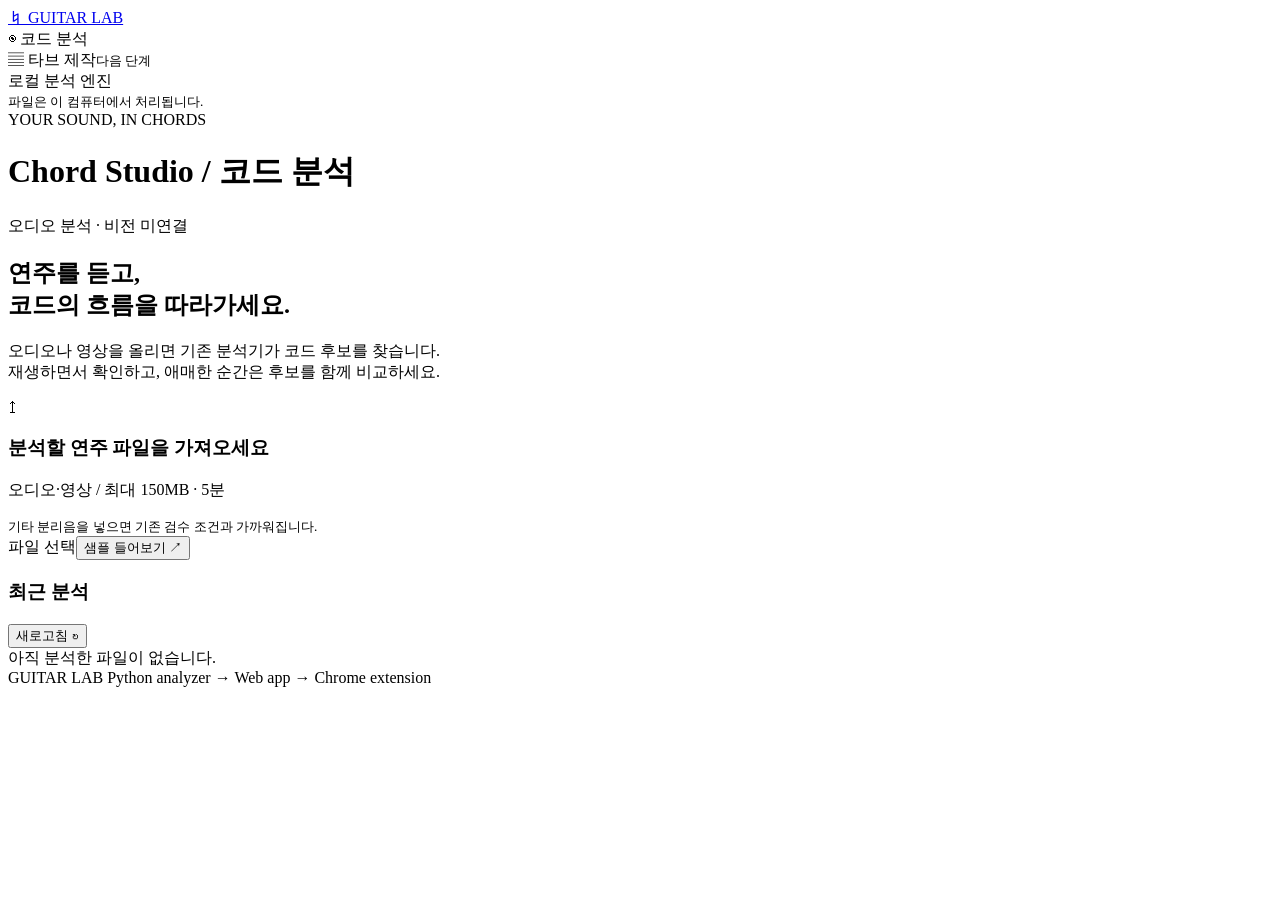
==== webapp/static/index.html @ 2b5b57dd "Import guitar chord analyzer, vision research, web app and development reports" ====
<!doctype html>
<html lang="ko">
<head><meta charset="utf-8"><meta name="viewport" content="width=device-width,initial-scale=1"><title>Chord Studio · Guitar Lab</title><link rel="stylesheet" href="/style.css"></head>
<body>
<aside><a class="brand" href="/" aria-label="Chord Studio 홈"><span class="logo">♮</span> GUITAR LAB</a><div class="nav active">◉ <span>코드 분석</span></div><div class="nav muted">▤ <span>타브 제작</span><small>다음 단계</small></div><div class="aside-bottom"><span class="dot"></span> 로컬 분석 엔진<br><small>파일은 이 컴퓨터에서 처리됩니다.</small></div></aside>
<main><header><div><span class="eyebrow">YOUR SOUND, IN CHORDS</span><h1>Chord Studio<span> / 코드 분석</span></h1></div><span class="pill">오디오 분석 · 비전 미연결</span></header>
<section id="intro"><div><h2>연주를 듣고,<br>코드의 흐름을 따라가세요.</h2><p>오디오나 영상을 올리면 기존 분석기가 코드 후보를 찾습니다.<br>재생하면서 확인하고, 애매한 순간은 후보를 함께 비교하세요.</p></div><div class="sound-art" aria-hidden="true"><i></i><i></i><i></i><i></i><i></i><i></i><i></i><i></i><i></i><i></i><i></i><i></i><i></i></div></section>
<section class="upload" id="drop"><div class="upload-icon">↥</div><div><h3>분석할 연주 파일을 가져오세요</h3><p id="file-name">오디오·영상 / 최대 150MB · 5분</p><small>기타 분리음을 넣으면 기존 검수 조건과 가까워집니다.</small></div><div class="upload-actions"><label class="button primary" for="file">파일 선택</label><input id="file" type="file" accept="audio/*,video/*" hidden><button id="demo">샘플 들어보기 ↗</button></div></section>
<div id="notice" role="status" aria-live="polite"></div><section id="progress" hidden><div class="progress-title"><strong id="progress-message">분석 대기 중</strong><span id="percent">0%</span></div><progress id="bar" max="100" value="0"></progress><small>분석이 끝나면 재생 화면이 열립니다. 긴 파일은 시간이 걸릴 수 있어요.</small></section>
<section id="workspace" hidden><div class="section-head"><div><span class="eyebrow">PLAY & EXPLORE</span><h2 id="track-name">분석 결과</h2></div><a id="download" class="button" download="chords.json">JSON 내보내기 ↓</a></div>
<div class="analysis-grid"><div class="player-card"><div class="stage"><video id="player" controls preload="metadata" playsinline></video><div id="audio-art" aria-hidden="true"><span>♬</span><p>GUITAR SESSION</p></div><div class="overlay"><small id="overlay-caption">현재 코드 후보</small><strong id="overlay-chord">—</strong><span id="overlay-sub">재생해서 확인하세요</span></div></div><div class="player-footer"><span id="clock">00:00 / 00:00</span><span>사전 분석 · 재생 시간 동기화</span></div></div>
<div class="detail-card"><span class="eyebrow">CHORD INSPECTOR</span><div class="settings"><label>표기 기준<select id="notation"><option value="concert">실음</option><option value="shape">카포 기준 운지</option></select></label><label>카포<input type="number" id="capo" min="0" max="12" value="1"></label><label>분석 시간창<select id="window"><option value="0.2">0.2초</option><option value="0.4">0.4초</option></select></label></div><div class="current"><small id="state">현재 후보</small><h2 id="chord">—</h2><p id="other-name">음 근거를 확인하는 중</p></div><div class="candidate-head">함께 확인할 후보 <span>순위 점수 · 확률 아님</span></div><div id="candidates"></div><div class="next"><small>다음 표시 후보</small><strong id="next">—</strong></div></div></div>
<div class="timeline-card"><div class="section-head"><h3>코드 타임라인</h3><span>구간을 눌러 이동하세요</span></div><div id="timeline"></div><div class="timeline-scale"><span>00:00</span><span id="end-time"></span></div></div><p class="footnote">동점은 함께 표시합니다. 코드와 구성음은 잠정 추정이며, 현·프렛·누름 여부는 이 화면에서 판정하지 않습니다.</p></section>
<section class="history"><div class="section-head"><h3>최근 분석</h3><button id="refresh" class="text-button">새로고침 ↻</button></div><div id="history">아직 분석한 파일이 없습니다.</div></section><footer>GUITAR LAB <span>Python analyzer → Web app → Chrome extension</span></footer></main><script src="/app.js"></script></body></html>
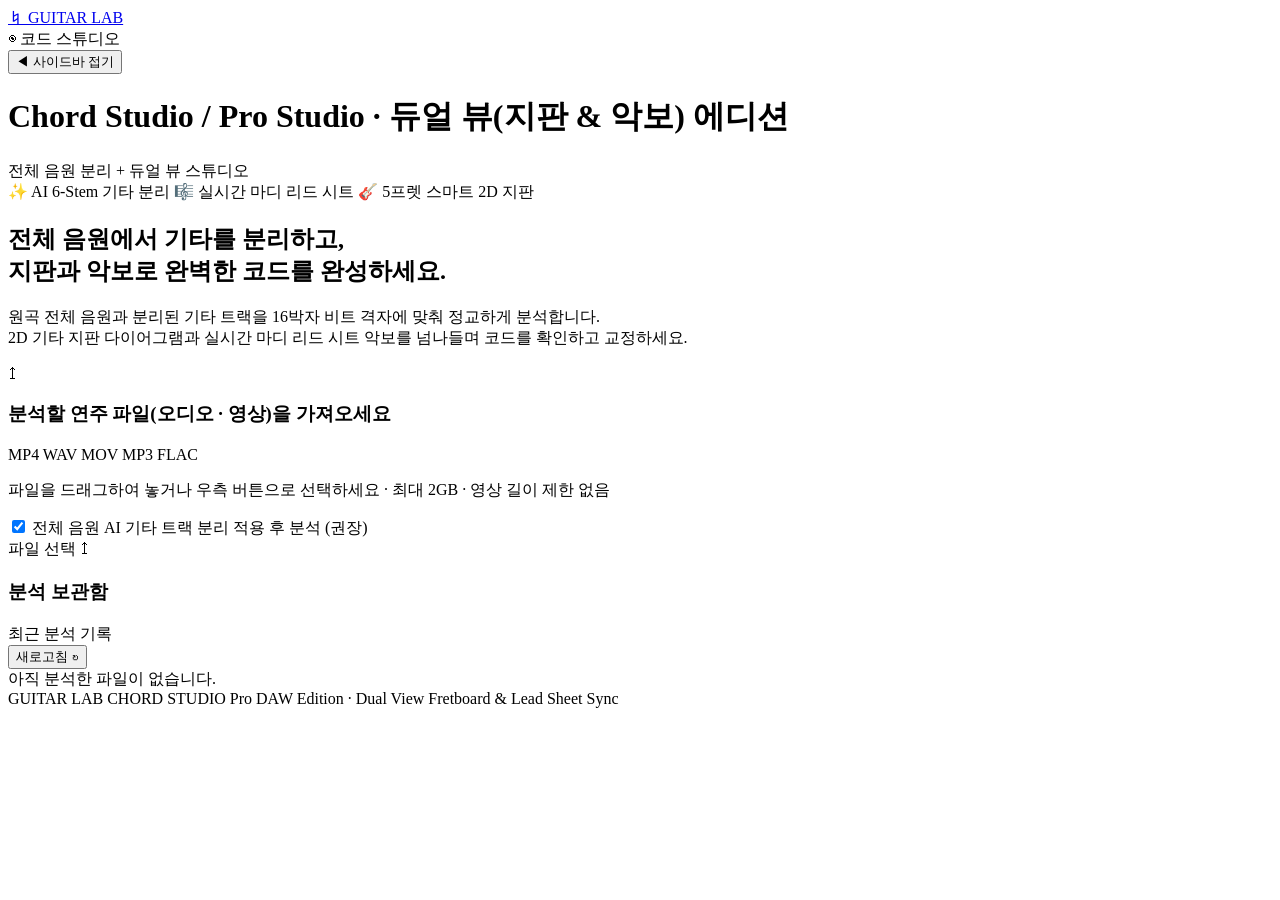
==== commit 8929689b: "Deploy Chord Studio v2: Dual mode DAW UI, stem separation fallback, mobile responsive design, and de" ====
--- a/webapp/static/index.html
+++ b/webapp/static/index.html
@@ -1,14 +1,360 @@
 <!doctype html>
 <html lang="ko">
-<head><meta charset="utf-8"><meta name="viewport" content="width=device-width,initial-scale=1"><title>Chord Studio · Guitar Lab</title><link rel="stylesheet" href="/style.css"></head>
+<head>
+<meta charset="utf-8">
+<meta name="viewport" content="width=device-width,initial-scale=1">
+<title>Chord Studio · Pro DAW &amp; Sheet Music Edition</title>
+<link rel="stylesheet" href="/style.css?v=3">
+</head>
 <body>
-<aside><a class="brand" href="/" aria-label="Chord Studio 홈"><span class="logo">♮</span> GUITAR LAB</a><div class="nav active">◉ <span>코드 분석</span></div><div class="nav muted">▤ <span>타브 제작</span><small>다음 단계</small></div><div class="aside-bottom"><span class="dot"></span> 로컬 분석 엔진<br><small>파일은 이 컴퓨터에서 처리됩니다.</small></div></aside>
-<main><header><div><span class="eyebrow">YOUR SOUND, IN CHORDS</span><h1>Chord Studio<span> / 코드 분석</span></h1></div><span class="pill">오디오 분석 · 비전 미연결</span></header>
-<section id="intro"><div><h2>연주를 듣고,<br>코드의 흐름을 따라가세요.</h2><p>오디오나 영상을 올리면 기존 분석기가 코드 후보를 찾습니다.<br>재생하면서 확인하고, 애매한 순간은 후보를 함께 비교하세요.</p></div><div class="sound-art" aria-hidden="true"><i></i><i></i><i></i><i></i><i></i><i></i><i></i><i></i><i></i><i></i><i></i><i></i><i></i></div></section>
-<section class="upload" id="drop"><div class="upload-icon">↥</div><div><h3>분석할 연주 파일을 가져오세요</h3><p id="file-name">오디오·영상 / 최대 150MB · 5분</p><small>기타 분리음을 넣으면 기존 검수 조건과 가까워집니다.</small></div><div class="upload-actions"><label class="button primary" for="file">파일 선택</label><input id="file" type="file" accept="audio/*,video/*" hidden><button id="demo">샘플 들어보기 ↗</button></div></section>
-<div id="notice" role="status" aria-live="polite"></div><section id="progress" hidden><div class="progress-title"><strong id="progress-message">분석 대기 중</strong><span id="percent">0%</span></div><progress id="bar" max="100" value="0"></progress><small>분석이 끝나면 재생 화면이 열립니다. 긴 파일은 시간이 걸릴 수 있어요.</small></section>
-<section id="workspace" hidden><div class="section-head"><div><span class="eyebrow">PLAY & EXPLORE</span><h2 id="track-name">분석 결과</h2></div><a id="download" class="button" download="chords.json">JSON 내보내기 ↓</a></div>
-<div class="analysis-grid"><div class="player-card"><div class="stage"><video id="player" controls preload="metadata" playsinline></video><div id="audio-art" aria-hidden="true"><span>♬</span><p>GUITAR SESSION</p></div><div class="overlay"><small id="overlay-caption">현재 코드 후보</small><strong id="overlay-chord">—</strong><span id="overlay-sub">재생해서 확인하세요</span></div></div><div class="player-footer"><span id="clock">00:00 / 00:00</span><span>사전 분석 · 재생 시간 동기화</span></div></div>
-<div class="detail-card"><span class="eyebrow">CHORD INSPECTOR</span><div class="settings"><label>표기 기준<select id="notation"><option value="concert">실음</option><option value="shape">카포 기준 운지</option></select></label><label>카포<input type="number" id="capo" min="0" max="12" value="1"></label><label>분석 시간창<select id="window"><option value="0.2">0.2초</option><option value="0.4">0.4초</option></select></label></div><div class="current"><small id="state">현재 후보</small><h2 id="chord">—</h2><p id="other-name">음 근거를 확인하는 중</p></div><div class="candidate-head">함께 확인할 후보 <span>순위 점수 · 확률 아님</span></div><div id="candidates"></div><div class="next"><small>다음 표시 후보</small><strong id="next">—</strong></div></div></div>
-<div class="timeline-card"><div class="section-head"><h3>코드 타임라인</h3><span>구간을 눌러 이동하세요</span></div><div id="timeline"></div><div class="timeline-scale"><span>00:00</span><span id="end-time"></span></div></div><p class="footnote">동점은 함께 표시합니다. 코드와 구성음은 잠정 추정이며, 현·프렛·누름 여부는 이 화면에서 판정하지 않습니다.</p></section>
-<section class="history"><div class="section-head"><h3>최근 분석</h3><button id="refresh" class="text-button">새로고침 ↻</button></div><div id="history">아직 분석한 파일이 없습니다.</div></section><footer>GUITAR LAB <span>Python analyzer → Web app → Chrome extension</span></footer></main><script src="/app.js"></script></body></html>
+<aside id="sidebar">
+  <div class="aside-header">
+    <a class="brand" href="/" aria-label="Chord Studio 홈">
+      <span class="logo">♮</span>
+      <span class="brand-text">GUITAR LAB</span>
+    </a>
+  </div>
+  <div class="nav active" title="코드 스튜디오">
+    <span class="nav-icon">◉</span>
+    <span class="nav-text">코드 스튜디오</span>
+  </div>
+  <div class="aside-collapse-row">
+    <button type="button" id="sidebar-toggle" class="sidebar-toggle-btn" title="사이드바 접기" aria-label="사이드바 접기">
+      <span class="toggle-icon">◀</span>
+      <span class="toggle-label">사이드바 접기</span>
+    </button>
+  </div>
+</aside>
+<main>
+  <header class="app-header">
+    <div class="app-title-group">
+      <h1>Chord Studio<span> / Pro Studio · 듀얼 뷰(지판 &amp; 악보) 에디션</span></h1>
+    </div>
+    <span class="pill" id="mode-pill">전체 음원 분리 + 듀얼 뷰 스튜디오</span>
+  </header>
+
+  <section id="intro" class="hero-intro">
+    <div class="hero-text-wrap">
+      <div class="hero-badges">
+        <span class="hero-badge">✨ AI 6-Stem 기타 분리</span>
+        <span class="hero-badge">🎼 실시간 마디 리드 시트</span>
+        <span class="hero-badge">🎸 5프렛 스마트 2D 지판</span>
+      </div>
+      <h2>
+        전체 음원에서 기타를 분리하고,<br>
+        <span class="hero-highlight">지판과 악보로 완벽한 코드</span>를 완성하세요.
+      </h2>
+      <p>
+        원곡 전체 음원과 분리된 기타 트랙을 16박자 비트 격자에 맞춰 정교하게 분석합니다.<br>
+        2D 기타 지판 다이어그램과 실시간 마디 리드 시트 악보를 넘나들며 코드를 확인하고 교정하세요.
+      </p>
+    </div>
+    <div class="sound-art" aria-hidden="true">
+      <i></i><i></i><i></i><i></i><i></i><i></i><i></i><i></i><i></i><i></i><i></i><i></i><i></i><i></i><i></i>
+    </div>
+  </section>
+
+  <section class="upload" id="drop">
+    <div class="upload-icon">↥</div>
+    <div class="upload-center">
+      <div class="upload-head-row">
+        <h3>분석할 연주 파일(오디오 · 영상)을 가져오세요</h3>
+        <div class="format-pills">
+          <span class="f-pill">MP4</span>
+          <span class="f-pill">WAV</span>
+          <span class="f-pill">MOV</span>
+          <span class="f-pill">MP3</span>
+          <span class="f-pill">FLAC</span>
+        </div>
+      </div>
+      <p id="file-name">파일을 드래그하여 놓거나 우측 버튼으로 선택하세요 · 최대 2GB · 영상 길이 제한 없음</p>
+      <label class="inline-check" title="전체 음원에서 기타 트랙을 분리하여 분석 정확도를 높입니다">
+        <input type="checkbox" id="separate-toggle" checked>
+        전체 음원 AI 기타 트랙 분리 적용 후 분석 (권장)
+      </label>
+    </div>
+    <div class="upload-actions">
+      <label class="button primary upload-main-btn" for="file">
+        <span>파일 선택</span> ↥
+      </label>
+      <input id="file" type="file" accept="audio/*,video/*" hidden>
+    </div>
+  </section>
+
+  <div id="notice" role="status" aria-live="polite"></div>
+
+  <section id="progress" hidden>
+    <div class="progress-title"><strong id="progress-message">분석 대기 중</strong><span id="percent">0%</span></div>
+    <progress id="bar" max="100" value="0"></progress>
+    <small>전체 음원 분리 및 16박자 코드 분석이 끝나면 스튜디오 화면이 열립니다.</small>
+  </section>
+
+  <section id="workspace" hidden>
+    <!-- 1. Top Transport & Controls Bar -->
+    <div class="transport-bar">
+      <div class="transport-meta">
+        <span class="eyebrow-mini">PLAYING</span>
+        <h2 id="track-name" class="track-title" title="분석 결과">분석 결과</h2>
+        <div class="transport-time-group">
+          <span id="clock" class="transport-clock">00:00 / 00:00</span>
+          <span id="beat-position" class="transport-beat">1마디 · 1박 · 1칸</span>
+        </div>
+      </div>
+
+      <div class="transport-controls">
+        <div class="t-pill-group">
+          <label class="t-pill" title="표기 기준">
+            <span class="t-label">표기</span>
+            <select id="notation" class="t-select">
+              <option value="shape">운지(카포)</option>
+              <option value="concert">실음(콘서트)</option>
+            </select>
+          </label>
+          <label class="t-pill" title="카포 위치 (0~12)">
+            <span class="t-label">카포</span>
+            <input type="number" id="capo" class="t-input-num" min="0" max="12" value="0">
+          </label>
+          <label class="t-pill" title="분석 시간창">
+            <span class="t-label">시간창</span>
+            <select id="window" class="t-select">
+              <option value="0.2">0.2초</option>
+              <option value="0.4">0.4초</option>
+            </select>
+          </label>
+        </div>
+
+        <div class="t-pill-group">
+          <label class="t-pill" title="16박자 템포 BPM">
+            <span class="t-label">BPM</span>
+            <input type="number" id="bpm" class="t-input-num bpm-input" min="40" max="240" step="0.5" value="120">
+            <button type="button" id="bpm-auto" class="t-mini-btn" title="자동 계산된 BPM 복원">자동</button>
+          </label>
+          <label class="t-pill offset-pill" title="첫 박 시작점 (16분음표 미세 조절)">
+            <span class="t-label">첫박 오프셋</span>
+            <button type="button" id="offset-minus" class="t-mini-btn">-1칸</button>
+            <input type="number" id="beat-offset" class="t-input-num offset-input" min="-5" max="120" step="0.01" value="0.00">
+            <button type="button" id="offset-plus" class="t-mini-btn">+1칸</button>
+            <button type="button" id="offset-auto" class="t-mini-btn">자동</button>
+          </label>
+        </div>
+      </div>
+
+      <div class="transport-actions">
+        <button type="button" id="audio-source-btn" class="button t-btn" hidden>기타 분리 트랙 듣기 ♬</button>
+        <button type="button" id="start-calibrate" class="button t-btn">지판 직접 지정 (4점) ⌖</button>
+        <button type="button" id="back-home-btn" class="button t-btn outline" title="새 파일 업로드 및 메인 홈으로 돌아가기">새 파일 / 홈 ⌂</button>
+      </div>
+    </div>
+
+    <!-- Hidden advanced switches (maintained for contract logic) -->
+    <div id="advanced-toggles" hidden>
+      <input type="checkbox" id="beat-grid" checked>
+      <input type="checkbox" id="context" checked>
+      <input type="checkbox" id="onset" checked>
+    </div>
+
+    <!-- Calibration Bar -->
+    <div id="calibrate-bar" class="calibrate-bar" hidden>
+      <div class="calibrate-steps">
+        <strong id="calibrate-prompt">① 너트 위쪽(6번줄 시작점)을 영상 위에서 클릭하세요</strong>
+        <small id="calibrate-help">순서: ① 너트 위(6번줄) → ② 지판 끝 위(6번줄) → ③ 지판 끝 아래(1번줄) → ④ 너트 아래(1번줄) · 4점 배치 후 점들과 [12F] 핸들을 드래그하여 미세조정 가능</small>
+      </div>
+      <div class="calibrate-actions">
+        <label style="font-size:11px;color:#c0d2eb;display:inline-flex;align-items:center;margin-right:6px">
+          프렛 수:
+          <select id="total-frets" style="padding:4px 6px;margin:0 4px;background:#151c28;color:#f0f6fc;border:1px solid #32435b;border-radius:4px">
+            <option value="12">12 프렛</option>
+            <option value="15">15 프렛</option>
+            <option value="18">18 프렛</option>
+            <option value="19">19 프렛</option>
+            <option value="20" selected>20 프렛</option>
+            <option value="21">21 프렛</option>
+            <option value="22">22 프렛</option>
+            <option value="24">24 프렛</option>
+          </select>
+        </label>
+        <label style="font-size:11px;color:#c0d2eb;display:inline-flex;align-items:center;margin-right:6px">
+          프렛 투영 왜곡(k):
+          <input type="range" id="fret-perspective" min="-60" max="60" value="0" step="1" style="width:70px;margin:0 4px">
+          <span id="fret-persp-val" style="font-size:11px;color:#8ba3c7;display:inline-block;width:34px;text-align:right">0.00</span>
+        </label>
+        <button type="button" id="reset-calibrate" class="mini-button">다시 찍기</button>
+        <button type="button" id="apply-calibrate" class="mini-button primary" disabled>이 지판으로 비전 분석 실행</button>
+        <button type="button" id="cancel-calibrate" class="mini-button">취소</button>
+      </div>
+    </div>
+
+    <!-- 2. Dual Studio Workspace Grid -->
+    <div class="studio-main-grid">
+      <!-- Left Column: Video Viewport -->
+      <div class="player-card viewport-card">
+        <div class="video-wrapper stage">
+          <video id="player" controls preload="metadata" playsinline></video>
+          <canvas id="vision-canvas" class="vision-canvas"></canvas>
+          <div id="audio-art" aria-hidden="true"><span>♬</span><p>SEPARATED GUITAR SESSION</p></div>
+          
+          <!-- Ultra-Sleek Floating Pill Badge (no huge blocking box) -->
+          <div class="overlay-glass-pill" id="overlay-pill">
+            <small id="overlay-caption">현재 코드 후보</small>
+            <strong id="overlay-chord">—</strong>
+            <span id="overlay-sub">재생해서 확인하세요</span>
+          </div>
+        </div>
+      </div>
+
+      <!-- Right Column: Dual Mode Viewport (Fretboard & Sheet Music Switcher) -->
+      <div class="detail-card dual-view-card">
+        <!-- Dual Mode Viewport Switcher Tabs -->
+        <div class="view-switch-nav">
+          <button type="button" id="tab-inspector" class="switch-tab active" title="지판 운지 및 세부 코드 분석">
+            <span class="tab-icon">🎸</span>
+            <span class="tab-title">지판 운지 &amp; 분석</span>
+          </button>
+          <button type="button" id="tab-sheet" class="switch-tab" title="실시간 마디 리드 시트 악보 동기화">
+            <span class="tab-icon">🎼</span>
+            <span class="tab-title">마디 리드 시트 악보</span>
+            <span class="tab-sync-badge">SYNC</span>
+          </button>
+        </div>
+
+        <!-- TAB 1: Fretboard Voicing & Chord Inspector -->
+        <div id="panel-inspector" class="tab-panel active">
+          <!-- Unified Chord Hero & 5-Fret Voicing Card (Horizontal Layout) -->
+          <div class="chord-fretboard-combo-card">
+            <!-- Left: Chord Hero Info -->
+            <div class="combo-hero-side">
+              <div class="hero-top-row">
+                <small id="state" class="hero-state">현재 코드 후보</small>
+                <div id="bass-hypothesis" class="bass-badge"></div>
+              </div>
+              <h2 id="chord">—</h2>
+              <p id="other-name">음 근거를 확인하는 중</p>
+            </div>
+
+            <!-- Right: 5-Fret Guitar Voicing Diagram -->
+            <div class="combo-diagram-side">
+              <div class="card-mini-head">
+                <strong>5프렛 기타 운지 다이어그램</strong>
+                <small id="fretboard-voicing-info">6현 표준 튜닝 (E A D G B E)</small>
+              </div>
+              <div class="fretboard-svg-wrap">
+                <svg id="chord-fretboard-svg" viewBox="0 0 350 114" class="chord-svg"></svg>
+              </div>
+            </div>
+          </div>
+
+          <!-- Direct Chord Segment Editor -->
+          <div id="chord-editor" class="chord-editor-modern">
+            <div class="editor-head">
+              <strong>선택 구간 코드 직접 수정</strong>
+              <small id="edit-target-range">00:00 ~ 00:00</small>
+            </div>
+            <div class="editor-controls-modern">
+              <select id="edit-root" title="근음 선택">
+                <option value="0">C</option><option value="1">C#</option><option value="2">D</option><option value="3">D#</option>
+                <option value="4">E</option><option value="5">F</option><option value="6">F#</option><option value="7">G</option>
+                <option value="8">G#</option><option value="9">A</option><option value="10">A#</option><option value="11">B</option>
+              </select>
+              <select id="edit-quality" title="코드 종류">
+                <option value="major">Major (기본)</option>
+                <option value="minor">m (단조)</option>
+                <option value="m7">m7</option>
+                <option value="7">7</option>
+                <option value="maj7">maj7</option>
+                <option value="sus4">sus4</option>
+                <option value="sus2">sus2</option>
+                <option value="add9">add9</option>
+                <option value="6">6</option>
+                <option value="m6">m6</option>
+                <option value="m7b5">m7b5</option>
+                <option value="dim">dim</option>
+                <option value="aug">aug</option>
+              </select>
+              <select id="edit-bass" title="분수코드 베이스음">
+                <option value="">/ 베이스 없음</option>
+                <option value="0">/ C</option><option value="1">/ C#</option><option value="2">/ D</option><option value="3">/ D#</option>
+                <option value="4">/ E</option><option value="5">/ F</option><option value="6">/ F#</option><option value="7">/ G</option>
+                <option value="8">/ G#</option><option value="9">/ A</option><option value="10">/ A#</option><option value="11">/ B</option>
+              </select>
+              <button type="button" id="apply-edit-btn" class="mini-button primary">구간 적용</button>
+            </div>
+          </div>
+
+          <!-- Alternative Candidates Chips -->
+          <details id="candidates-panel" class="candidates-collapsible" open>
+            <summary class="candidate-head">
+              <span class="candidate-summary-title">함께 확인할 후보 (클릭 시 즉시 적용)</span>
+              <span>원클릭 교체</span>
+            </summary>
+            <div id="candidates" class="candidates-modern-grid"></div>
+          </details>
+
+          <!-- Vision & Skeleton Toggles -->
+          <div class="view-toggles-row">
+            <label class="context-toggle"><input type="checkbox" id="skeleton" checked> 손·가상 지판 격자</label>
+            <label class="context-toggle"><input type="checkbox" id="vision" checked disabled> 사용자 지판 비전 가점</label>
+          </div>
+        </div>
+
+        <!-- TAB 2: Realtime Lead Sheet / Chord Chart -->
+        <div id="panel-sheet" class="tab-panel" hidden>
+          <div class="sheet-top-meta">
+            <div>
+              <strong>실시간 마디 리드 시트 악보</strong>
+              <small>마디를 클릭하면 해당 위치로 즉시 이동하며 편집할 수 있습니다.</small>
+            </div>
+            <div class="sheet-badges">
+              <span class="badge-mini">4/4 리듬 슬래시</span>
+              <span class="badge-mini highlight">16박자 동기화</span>
+            </div>
+          </div>
+          <div id="lead-sheet-scroll" class="lead-sheet-scroll">
+            <div id="lead-sheet-grid" class="lead-sheet-grid">
+              <!-- Measures render here dynamically -->
+            </div>
+          </div>
+        </div>
+      </div>
+    </div>
+
+    <!-- 3. Bottom Dock: Full-Width DAW 16-Beat Timeline -->
+    <div class="timeline-card daw-timeline-card">
+      <div class="section-head daw-dock-head">
+        <div class="timeline-head-info">
+          <h3>코드 타임라인 · 마디/박자 눈금</h3>
+          <span id="timeline-grid-info">굵은 선: 1마디(16칸) · 점선: 1박(4칸) · 구간 클릭 후 위쪽에서 코드 수정 가능</span>
+        </div>
+        <div class="next-preview-box">
+          <small>다음 표시 후보</small>
+          <strong id="next">—</strong>
+        </div>
+      </div>
+      <div id="timeline-scroll" class="timeline-scroll">
+        <div id="timeline-track" class="timeline-track">
+          <div id="beat-ruler" class="beat-ruler"></div>
+          <div id="timeline"></div>
+          <div id="timeline-playhead" class="timeline-playhead"></div>
+        </div>
+      </div>
+      <div class="timeline-scale"><span>00:00</span><span id="end-time"></span></div>
+    </div>
+  </section>
+
+  <section class="history">
+    <div class="section-head history-head">
+      <div class="history-title-group">
+        <h3>분석 보관함</h3>
+        <span id="history-count" class="history-count-pill">최근 분석 기록</span>
+      </div>
+      <div class="history-actions">
+        <button id="refresh" class="history-refresh-btn" title="보관함 새로고침">새로고침 ↻</button>
+      </div>
+    </div>
+    <div id="history">아직 분석한 파일이 없습니다.</div>
+  </section>
+
+  <footer>GUITAR LAB CHORD STUDIO <span>Pro DAW Edition · Dual View Fretboard &amp; Lead Sheet Sync</span></footer>
+</main>
+<script src="/app.js?v=3"></script>
+</body>
+</html>
